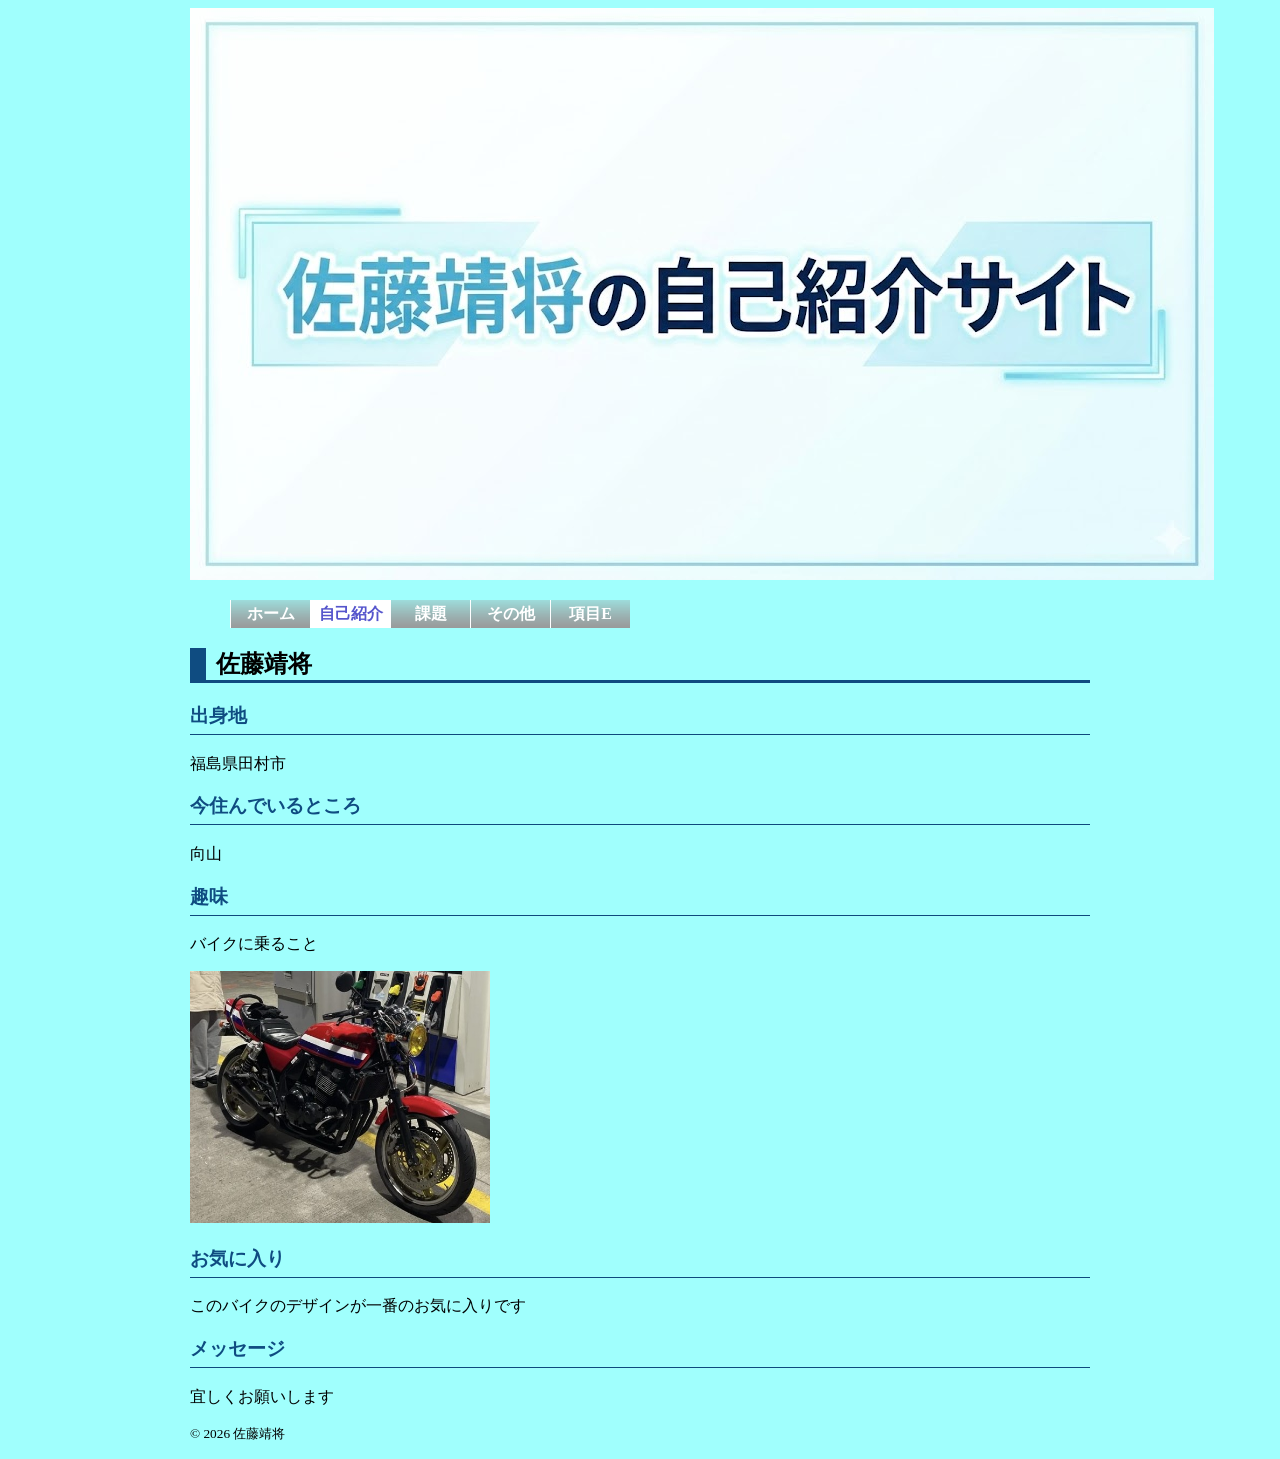
==== index.html @ 6c18440b "Add files via upload" ====
<!DOCTYPE html>
<html lang="ja">
<head>
<meta charset="UTF-8">
<title>自己紹介</title>
<link rel="stylesheet" href="./default.css">
</head>

<body>
<div id="page">

<header>
  <img id="logo" src="title.png" alt="ロゴ画像">
  <nav>

    <ul>
      <li><a href="nidex">ホーム </a></li>
      <li id="current"><a href="jiko.html">自己紹介</a></li>
      <li><a href="kadai.html">課題 </a></li>
      <li><a href="sonota.html">その他 </a></li>
      <li><a href="e.html">項目E </a></li>

    </ul>
  </nav>
</header>

<div id="main">
  <section>
    <h2>佐藤靖将</h2>
    <h3>出身地</h3>
    <p>
    福島県田村市
    </p>
    <h3>今住んでいるところ</h3>
    <p>
    向山
    </p>
    <h3>趣味</h3>
    <p>
    バイクに乗ること
    </p>

<img src="baiku.jpg" alt="バイクの写真" class="bike-photo">


    <h3>お気に入り</h3>
    <p>
    このバイクのデザインが一番のお気に入りです
    </p>
    <h3>メッセージ</h3>
    <p>
    宜しくお願いします
    </p>
  </section>
</div>

<footer>
  <p id="copyright">
    <small>&copy; 2026 佐藤靖将 </small>
  </p>
</footer>
</div>
</body>
</html>
---- default.css ----
body {
    background: #a0fffd;
    color: #000000;
}
h2 {
    border-bottom: 3px solid #0f4c81;
    border-left: 16px solid #0f4c81;
    padding-left: 10px;
}
h3 {
    border-bottom: 1px solid #0f4a7d;
    padding-bottom: 5px;
    color: #0f4c81;
}

/* バイク写真のサイズ調整 */
.bike-photo {
    width: 300px;  
}
nav li {
    display: block;
    width: 80px;
    float: left;
}
nav a {
    color: #fff;
    background: url(gray2.png) repeat-x bottom;
    font-weight: bold;
    display: block;
    line-height: 1.0;
    padding: 6px 0;
    border-left: 1px solid #fff;
    text-align: center;
    text-decoration: none;
}

nav a:hover{
    background: url(blue2.png) repeat-x bottom;
}

nav #current a{
    color: #55c;
    background: #fff;
}
#page {
    margin: 0 auto;
    width: 900px;
}
#main {
    float: left;
    width: 900px;
}
footer {
    clear: both;
}
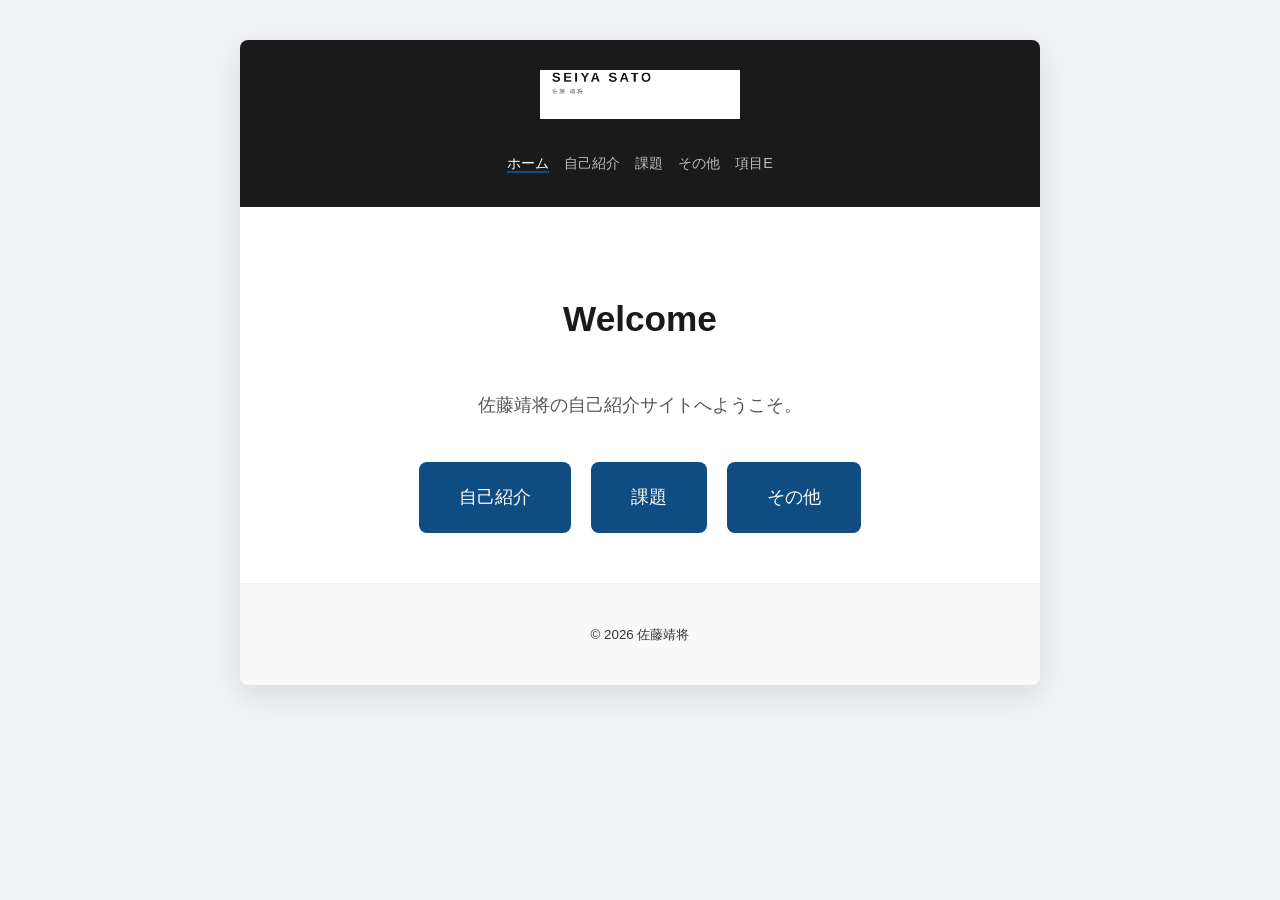
==== commit 2880156a: "Update index.html" ====
--- a/index.html
+++ b/index.html
@@ -2,61 +2,39 @@
 <html lang="ja">
 <head>
 <meta charset="UTF-8">
-<title>自己紹介</title>
+<title>ホーム</title>
 <link rel="stylesheet" href="./default.css">
 </head>
-
 <body>
 <div id="page">
-
 <header>
-  <img id="logo" src="title.png" alt="ロゴ画像">
+  <img id="logo" src="ti.png" alt="ロゴ画像">
   <nav>
-
     <ul>
-      <li><a href="nidex">ホーム </a></li>
-      <li id="current"><a href="jiko.html">自己紹介</a></li>
-      <li><a href="kadai.html">課題 </a></li>
-      <li><a href="sonota.html">その他 </a></li>
-      <li><a href="e.html">項目E </a></li>
-
+      <li id="current"><a href="index.html">ホーム</a></li>
+      <li><a href="jiko.html">自己紹介</a></li>
+      <li><a href="kadai.html">課題</a></li>
+      <li><a href="sonota.html">その他</a></li>
+      <li><a href="e.html">項目E</a></li>
     </ul>
   </nav>
 </header>
-
 <div id="main">
   <section>
-    <h2>佐藤靖将</h2>
-    <h3>出身地</h3>
-    <p>
-    福島県田村市
+    <h2>Welcome</h2>
+    <p style="text-align: center; font-size: 1.1rem; color: #555;">
+      佐藤靖将の自己紹介サイトへようこそ。
     </p>
-    <h3>今住んでいるところ</h3>
-    <p>
-    向山
-    </p>
-    <h3>趣味</h3>
-    <p>
-    バイクに乗ること
-    </p>
-
-<img src="baiku.jpg" alt="バイクの写真" class="bike-photo">
-
-
-    <h3>お気に入り</h3>
-    <p>
-    このバイクのデザインが一番のお気に入りです
-    </p>
-    <h3>メッセージ</h3>
-    <p>
-    宜しくお願いします
-    </p>
+    <div style="display: flex; justify-content: center; gap: 20px; margin-top: 40px; flex-wrap: wrap;">
+      <a href="jiko.html" style="display: block; background: #0f4c81; color: #fff; padding: 20px 40px; border-radius: 8px; text-decoration: none; font-size: 1.1rem;">自己紹介</a>
+      <a href="kadai.html" style="display: block; background: #0f4c81; color: #fff; padding: 20px 40px; border-radius: 8px; text-decoration: none; font-size: 1.1rem;">課題</a>
+      <a href="sonota.html" style="display: block; background: #0f4c81; color: #fff; padding: 20px 40px; border-radius: 8px; text-decoration: none; font-size: 1.1rem;">その他</a>
+    </div>
   </section>
 </div>
-
 <footer>
   <p id="copyright">
-    <small>&copy; 2026 佐藤靖将 </small>
+    <small>&copy; 2026 佐藤靖将</small>
   </p>
 </footer>
 </div>
--- a/default.css
+++ b/default.css
@@ -1,57 +1,101 @@
 body {
-    background: #a0fffd;
-    color: #000000;
+    background: #f0f2f5;
+    color: #333;
+    font-family: "Helvetica Neue", Arial, "Hiragino Kaku Gothic ProN", "Hiragino Sans", sans-serif;
+    line-height: 1.8;
+    margin: 0;
 }
-h2 {
-    border-bottom: 3px solid #0f4c81;
-    border-left: 16px solid #0f4c81;
-    padding-left: 10px;
-}
-h3 {
-    border-bottom: 1px solid #0f4a7d;
-    padding-bottom: 5px;
-    color: #0f4c81;
+#page {
+    margin: 40px auto;         
+    width: 90%;                
+    max-width: 800px;          
+    background: #fff;          
+    border-radius: 8px;        
+    overflow: hidden;          /* 中身が箱からはみ出さないようにする */
+    box-shadow: 0 10px 30px rgba(0,0,0,0.1); /* 箱の下に「薄い影」をつけて浮かせる */
 }
 
-/* バイク写真のサイズ調整 */
-.bike-photo {
-    width: 300px;  
-}
-nav li {
-    display: block;
-    width: 80px;
-    float: left;
-}
-nav a {
-    color: #fff;
-    background: url(gray2.png) repeat-x bottom;
-    font-weight: bold;
-    display: block;
-    line-height: 1.0;
-    padding: 6px 0;
-    border-left: 1px solid #fff;
-    text-align: center;
-    text-decoration: none;
+
+header {
+    background: #1a1a1a;       
+    padding: 30px;             /* 内側の余白：上下左右に30px */
+    text-align: center;        
 }
 
-nav a:hover{
-    background: url(blue2.png) repeat-x bottom;
+#logo {
+    max-width: 200px;          
+    height: auto;
 }
 
-nav #current a{
-    color: #55c;
-    background: #fff;
+nav ul {
+    list-style: none;          
+    padding: 0;
+    margin: 20px 0 0 0;        
+    display: flex;             
+    justify-content: center;   
+    gap: 15px;                 /* メニュー同士の間隔 */
 }
-#page {
-    margin: 0 auto;
-    width: 900px;
+
+nav a {
+    color: #bbb;               
+    text-decoration: none;     
+    font-size: 0.9rem;         
+    transition: color 0.3s;    /* 色が変わる時に0.3秒*/
 }
+
+nav a:hover {
+    color: #fff;               
+}
+
+
+nav #current a {
+    color: #fff;               
+    border-bottom: 2px solid #0f4c81; 
+}
+
+
 #main {
-    float: left;
-    width: 900px;
+    padding: 50px 60px;       
 }
+
+
+h2 {
+    font-size: 2.2rem;         
+    color: #1a1a1a;
+    border: none;              /* 元々あった線を消す */
+    text-align: center;        
+    margin-bottom: 40px;       
+}
+
+h3 {
+    font-size: 1.1rem;
+    color: #0f4c81;            
+    border-left: 4px solid #0f4c81; 
+    padding-left: 15px;        
+    margin-top: 35px;          
+}
+
+
+.bike-photo {
+    width: 100%;               
+    max-width: 600px;          
+    display: block;            
+    margin: 25px auto;         
+    border-radius: 12px;       /* 写真の角を丸くする */
+    box-shadow: 0 8px 20px rgba(0,0,0,0.15); 
+    transition: transform 0.3s; 
+}
+
+
+.bike-photo:hover {
+    transform: scale(1.02);    /* 写真を1.02倍に大きくする */
+}
+
 footer {
-    clear: both;
+    background: #f9f9f9;       
+    padding: 20px;
+    text-align: center;
+    border-top: 1px solid #eee; 
 }
 
 
